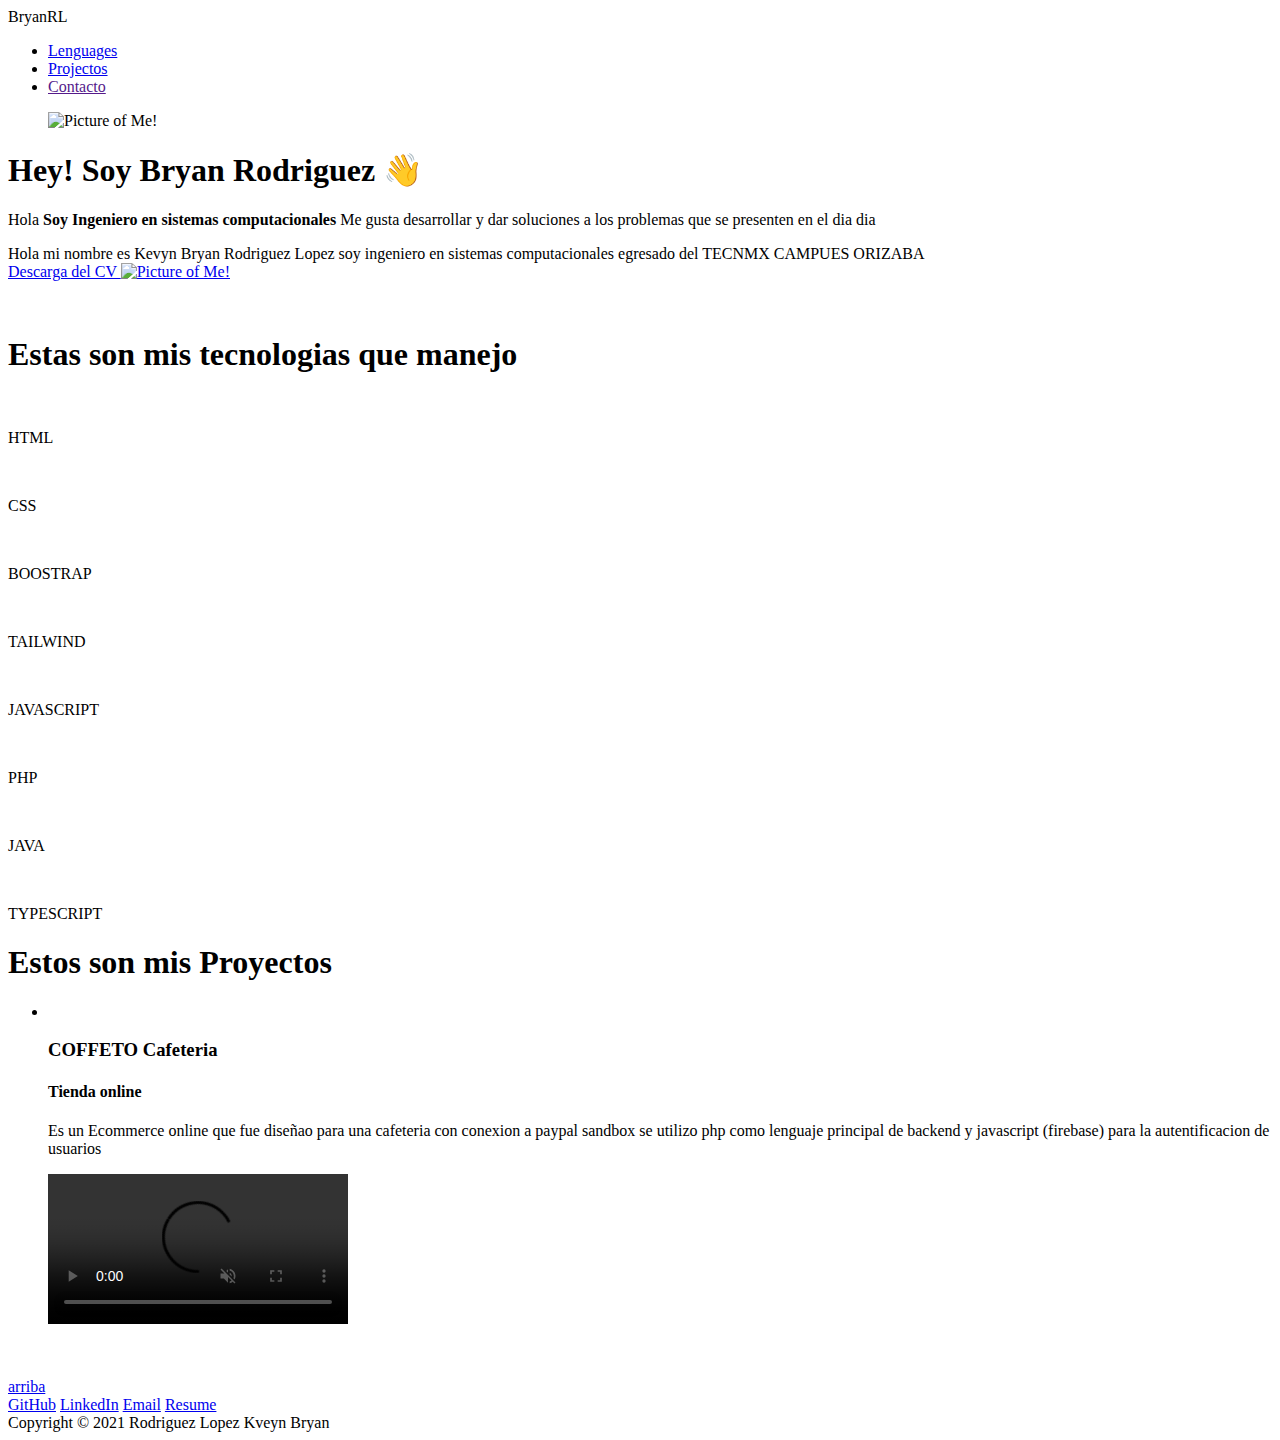
==== index.html @ d08266e8 "index" ====
<!DOCTYPE html>
<html lang="en">

<head>
  <meta charset="UTF-8">
  <meta http-equiv="X-UA-Compatible" content="IE=edge">
  <meta name="viewport" content="width=device-width, initial-scale=1.0">
  <title>BryanRL</title>
  <link rel="stylesheet" href="css/estilos.css">
  <link rel="preconnect" href="https://fonts.googleapis.com">
  <link rel="preconnect" href="https://fonts.gstatic.com" crossorigin>
  <link href="https://fonts.googleapis.com/css2?family=Lato&display=swap" rel="stylesheet">
</head>

<body>
  <!--<section id="about-me">
      <nav>
         <div class="personal__logo">BryanRL</div>
         <ul class="nav__link--list">
            <li>
               <a href="" class="nav__link--anchor link__hover-effect link__hover-effect--black">Lenguajes</a>
            </li>
            <li>
               <a href="" class="nav__link--anchor link__hover-effect link__hover-effect--black">Proyectos</a>
            </li>
            <li>
               <a href="" class="nav__link--anchor link__hover-effect nav__link--anchor--primary">Contacto</a>
            </li>
         </ul>
      </nav>
      <div class="flex flex-1">
         <div class="about-me__info row">
           <div class="about-me__info--container">
             <figure class="about-me__picture--mask">
               <img src="./assets/me.jpeg" class="about-me__picture" alt="Picture of Me!">
             </figure>
             <h1 class="about-me__info--title">
               Hey! I'm <span class="text--purple">David Bragg</span>&nbsp;<span class="wave">👋</span>
             </h1>
             <p class="about-me__info--para">
               I'm a <strong class="text--purple">frontend software engineer</strong> with a strong passion for building
               responsive and performant web
               applications with great user experiences that positively impacts the world.
             </p>
            </div>
         </div>
      </div>
   </section>
   !-->
  <section id="about-me">
    <nav>
      <div class="personal__logo">BryanRL</div>
      <ul class="nav__link--list">
        <li class="nav__link">
          <a href="#lenguages" class=" nav__link--anchor link__hover-effect link__hover-effect--black">Lenguages</a>
        </li>
        <li class="nav__link">
          <a href="#projectos" class=" nav__link--anchor link__hover-effect link__hover-effect--black">Projectos</a>
        </li>
        <li class="nav__link">
          <a href="" class=" nav__link--anchor nav__link--anchor-primary">Contacto</a>
        </li>
      </ul>
    </nav>
    <div class="flex flex-1">
      <div class="about-me__info row">
        <div class="about-me__info--container">
          <figure class="about-me__picture--mask">
            <img src="assets/71330146_541756376619513_9031274985976496128_n.jpg" class="about-me__picture"
              alt="Picture of Me!">
          </figure>
          <h1 class="about-me__info--title">
            Hey! Soy <span class="text--purple">Bryan Rodriguez</span>&nbsp;<span class="wave">👋</span>
          </h1>
          <p class="about-me__info--para">
            Hola <strong class="text--purple">Soy Ingeniero en sistemas computacionales</strong> Me gusta desarrollar y
            dar soluciones a los problemas que se presenten en el dia dia
          </p>
          <div class="about-me__links">
            <a href="" class="about-me__link">
              <i class="fab fa-linkedin-in"></i>
            </a>
            <a href="" class="about-me__link">
              <i class="fab fa-github"></i>
            </a>
            <a href="" class="about-me__link">
              <i class="far fa-envelope"></i>
            </a>
            <a href="./assets/Example Resume.pdf" target="_blank" class="about-me__link">
              <i class="fas fa-file-pdf"></i>
            </a>
          </div>
        </div>
        <div class="about-me__img--container">
          <p>Hola mi nombre es Kevyn Bryan Rodriguez Lopez soy ingeniero en sistemas computacionales egresado del <span
              class="text--purple">TECNMX CAMPUES ORIZABA</span> <br>
            <a href="CV/index.html" class="btn-gif">
              Descarga del CV
              <img src="assets/icons8-download.gif" class="gifDownload" alt="Picture of Me!">
            </a>
          </p>
          <img src="assets/undraw_cloud_files_wmo8.svg" class="about-me__img" alt="">
        </div>
      </div>
  </section>

  <section id="languagues">
    <div class="container">
      <div class="row">
        <h1 class="section__title">Estas son mis <span class="text--purple"> tecnologias que manejo</span> </h1>
        <div class="language__list">
          <div class="language">
            <figure class="language__img--wrapper">
              <img src="assets/file_type_html_icon_130541.svg" alt="" class="language__img">
            </figure>
            <span class="language__name">HTML</span>
          </div>
          <div class="language">
            <figure class="language__img--wrapper">
              <img src="assets/file_type_css_icon_130661.svg" alt="" class="language__img">
            </figure>
            <span class="language__name">CSS</span>
          </div>
          <div class="language">
            <figure class="language__img--wrapper">
              <img src="assets/bootstrap_plain_logo_icon_146619.svg" alt="" class="language__img">
            </figure>
            <span class="language__name">BOOSTRAP</span>
          </div>
          <div class="language">
            <figure class="language__img--wrapper">
              <img src="assets/file_type_tailwind_icon_130128.svg" alt="" class="language__img">
            </figure>
            <span class="language__name">TAILWIND</span>
          </div>
          <div class="language">
            <figure class="language__img--wrapper">
              <img src="assets/file_type_js_official_icon_130509.svg" alt="" class="language__img">
            </figure>
            <span class="language__name">JAVASCRIPT</span>
          </div>
          <div class="language">
            <figure class="llanguage__img--wrapper">
              <img src="assets/php_plain_logo_icon_146397.svg" alt="" class="language__img">
            </figure>
            <span class="language__name">PHP</span>
          </div>
          <div class="language">
            <figure class="language__img--wrapper">
              <img src="assets/java_original_wordmark_logo_icon_146459.svg" alt="" class="language__img">
            </figure>
            <span class="language__name">JAVA</span>
          </div>
          <div class="language">
            <figure class="language__img--wrapper">
              <img src="assets/file_type_typescript_official_icon_130107.svg" alt="" class="language__img">
            </figure>
            <span class="language__name">TYPESCRIPT</span>
          </div>
        </div>
      </div>
    </div>
  </section>
  <section id="projects">
    <div class="container">
      <div class="row">
        <h1 class="section__title">Estos son mis <span class="text--purple">Proyectos</span> </h1>
        <ul class="proyect__list">
          <li class="project">
            <div class="project__wrapper">
              <img src="assets/coffeto.png" alt="" class="project__img" >
                <div class="project__description">
                  <h3 class="project__description--title"> <span class="text--purple"> COFFETO</span> Cafeteria</h3>
                  <h4 class="project__description--sub-title">Tienda online</h4>
                  <p class="project__description--para">
                    Es un Ecommerce online que fue diseñao para una cafeteria con conexion a paypal sandbox se utilizo php como lenguaje principal de backend y javascript (firebase) para la autentificacion de usuarios
                  </p>
                  <div class="project__description--links">
                    <a href=""></a>
                    <a href=""></a>
                  </div>
                </div>
            </div>
          </li>
          <div class="project__shadow">
            <video src="video/13-19-25-trim_uheXBgvw_mUGQ.mp4" alt="" class="project__img" controls muted loop>
          
          </div>
          
      </div>
      </ul>
    </div>
    </div>
  </section>
  <footer>
    <div class="row footer__row">
      <a href="#" class="footer__anchor">
        <figure class="footer__logo">
          <img src="./assets/BryanRL.png" class="footer__logo--img" alt="">
        </figure>
        <span class="footer__logo--popper">
          arriba
          <i class="fas fa-arrow-up"></i>
        </span>
      </a>
      <div class="footer__social--list">
        <a href="https://google.com" target="_blank" class="
          footer__social--link
          link__hover-effect
          link__hover-effect--white
        " target="_blank">GitHub</a>
        <a href="https://google.com" target="_blank" class="
          footer__social--link
          link__hover-effect
          link__hover-effect--white
        " target="_blank">LinkedIn</a>
        <a href="mailto:email@email.com" target="_blank" class="
          footer__social--link
          link__hover-effect
          link__hover-effect--white
        " target="_blank">Email</a>
        <a href="./assets/Example Resume.pdf" target="_blank" class="
          footer__social--link
          link__hover-effect
          link__hover-effect--white
        " target="_blank">Resume</a>
      </div>
      <div class="footer__copyright">Copyright © 2021 Rodriguez Lopez Kveyn Bryan</div>
    </div>
  </footer>
</body>

</html>
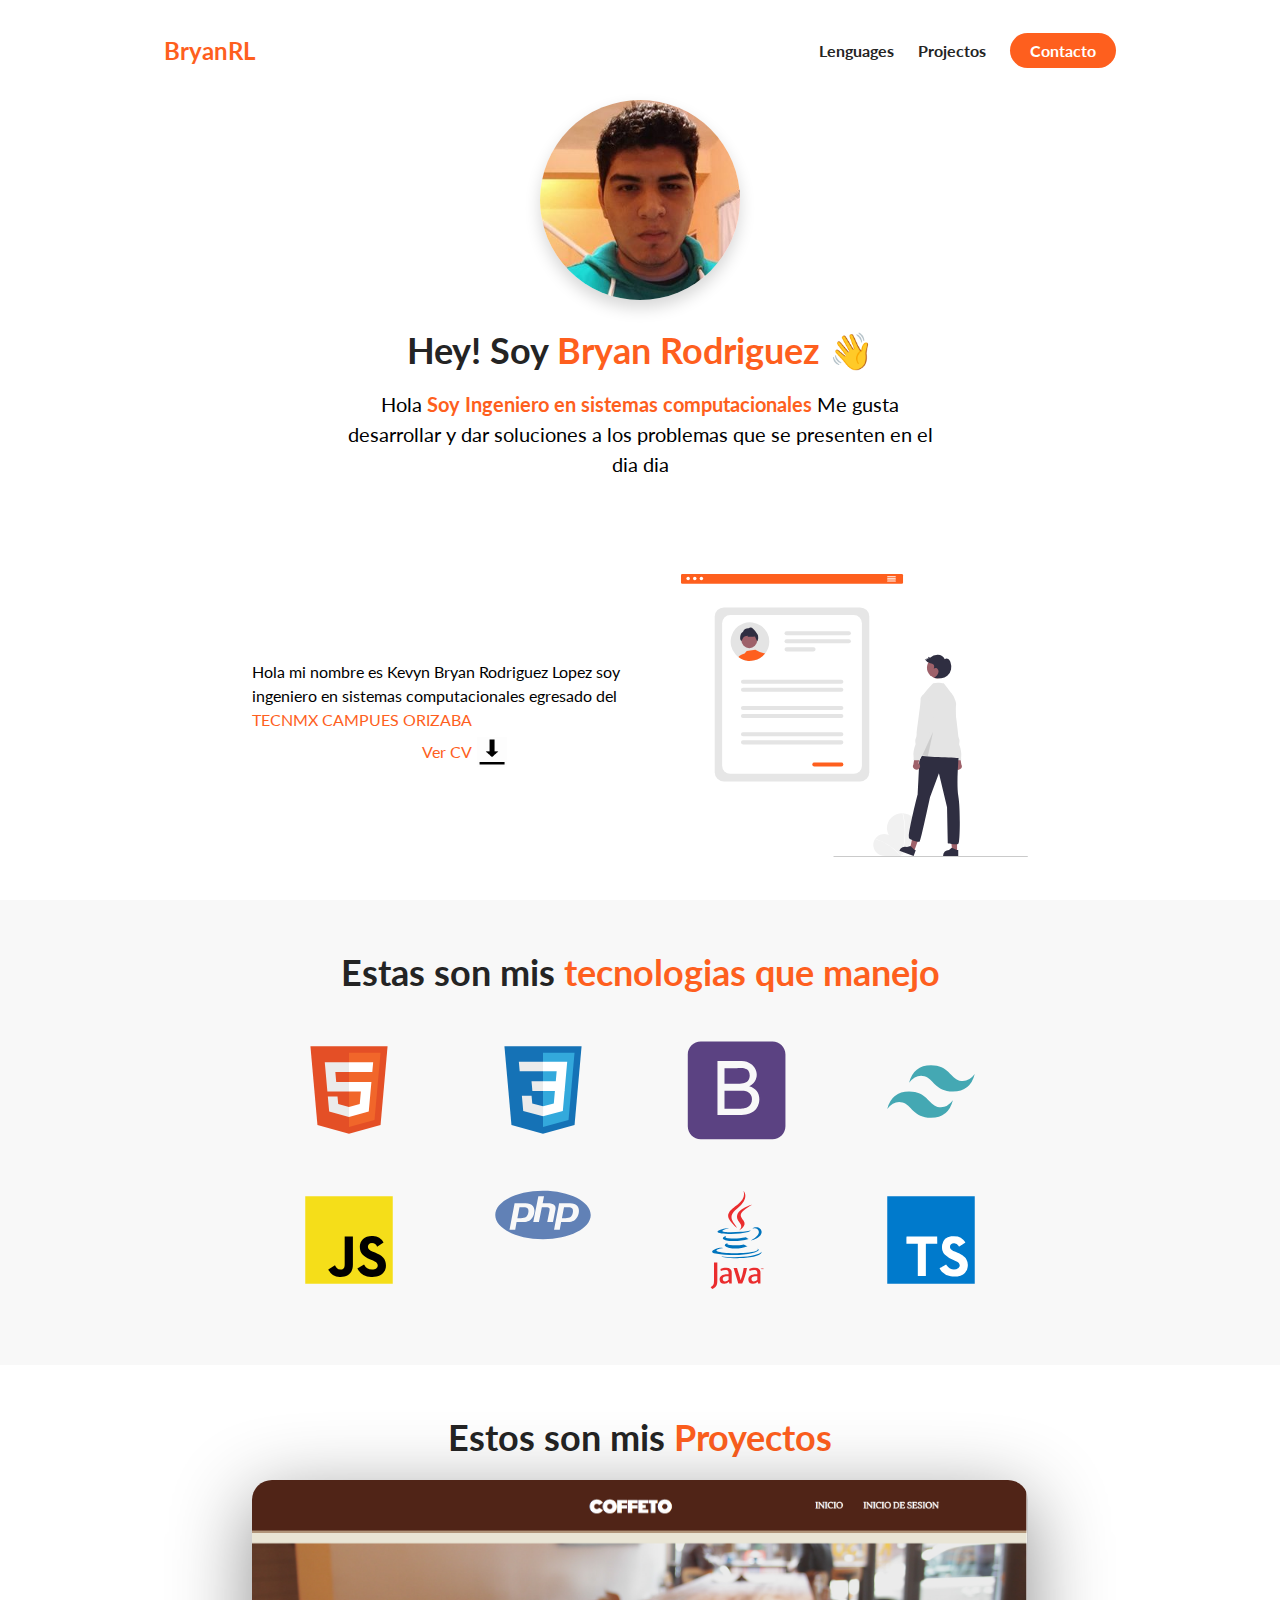
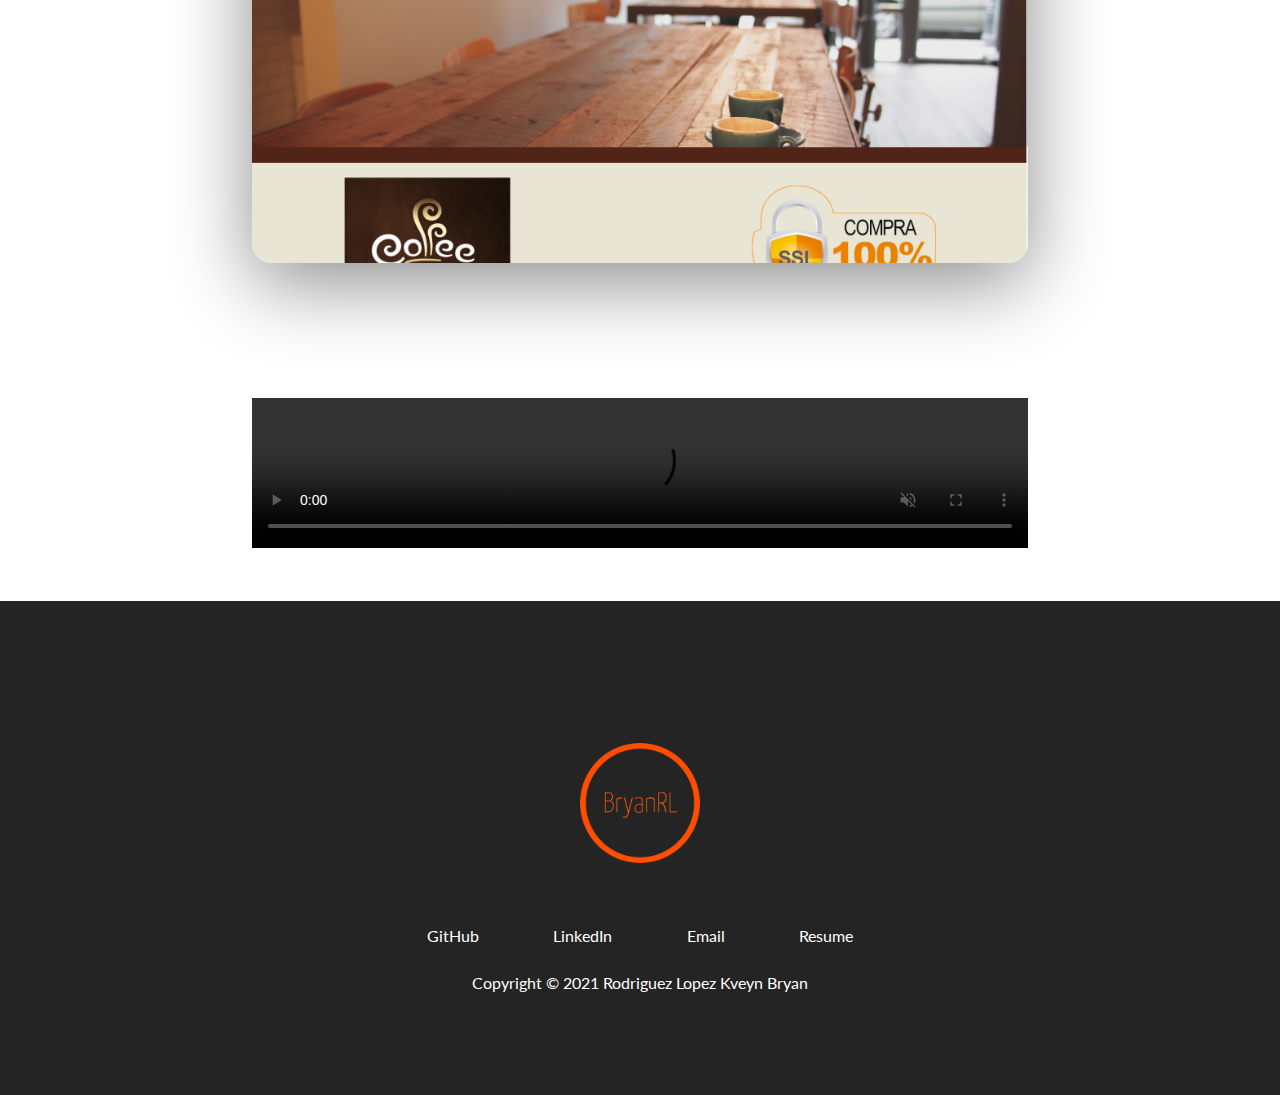
==== commit 4dfe0397: "cambios" ====
--- a/index.html
+++ b/index.html
@@ -95,11 +95,11 @@
           <p>Hola mi nombre es Kevyn Bryan Rodriguez Lopez soy ingeniero en sistemas computacionales egresado del <span
               class="text--purple">TECNMX CAMPUES ORIZABA</span> <br>
             <a href="CV/index.html" class="btn-gif">
-              Descarga del CV
+              Ver CV
               <img src="assets/icons8-download.gif" class="gifDownload" alt="Picture of Me!">
             </a>
           </p>
-          <img src="assets/undraw_cloud_files_wmo8.svg" class="about-me__img" alt="">
+          <img src="assets/undraw_Online_cv_re_gn0a (1).svg" class="about-me__img" alt="">
         </div>
       </div>
   </section>
@@ -204,22 +204,22 @@
         </span>
       </a>
       <div class="footer__social--list">
-        <a href="https://google.com" target="_blank" class="
+        <a href="https://github.com/KBryanRL" target="_blank" class="
           footer__social--link
           link__hover-effect
           link__hover-effect--white
         " target="_blank">GitHub</a>
-        <a href="https://google.com" target="_blank" class="
+        <a href="https://www.linkedin.com/in/kevyn-bryan-rodriguez-lopez-9054b821a/" target="_blank" class="
           footer__social--link
           link__hover-effect
           link__hover-effect--white
         " target="_blank">LinkedIn</a>
-        <a href="mailto:email@email.com" target="_blank" class="
+        <a href="" target="_blank" class="
           footer__social--link
           link__hover-effect
           link__hover-effect--white
         " target="_blank">Email</a>
-        <a href="./assets/Example Resume.pdf" target="_blank" class="
+        <a href="" target="_blank" class="
           footer__social--link
           link__hover-effect
           link__hover-effect--white
--- a/css/estilos.css
+++ b/css/estilos.css
@@ -0,0 +1,509 @@
+@import url('https://fonts.googleapis.com/css2?family=Lato:wght@400;700&display=swap');
+* {
+  font-family: 'Lato', sans-serif;
+  padding: 0;
+  margin: 0;
+  box-sizing: border-box;
+}
+
+html {
+  scroll-behavior: smooth;
+}
+
+h1, h2, h3, h4, h5, h6, span {
+  color: #242424;
+  text-align: center;
+  line-height: 1.25;
+}
+
+h1 {
+  font-size: 36px;
+}
+
+p {
+  line-height: 1.5;
+  font-size: 16px;
+}
+
+a {
+  text-decoration: none;
+  position: relative;
+  transition: opacity 300ms ease;
+}
+
+i:hover {
+  opacity: 0.7;
+}
+
+.link__hover-effect:after {
+  content: "";
+  position: absolute;
+  height: 3px;
+  width: 0;
+  bottom: -3px;
+  right: 0;
+  transition: all 300ms ease;
+}
+
+.link__hover-effect--white:after {
+  background-color: #fff;
+}
+
+.link__hover-effect--black:after {
+  background-color: #000;
+}
+
+.link__hover-effect:hover:after {
+  width: 100%;
+  left: 0;
+}
+
+li {
+  list-style-type: none;
+}
+
+.flex {
+  display: flex;
+}
+
+.flex-1 {
+  flex: 1;
+}
+
+.container {
+  padding: 50px 0;
+}
+
+.row {
+  width: 100%;
+  max-width: 800px;
+  margin: 0 auto;
+  padding: 0 12px;
+}
+
+.text--purple {
+  color: #FE5F1E;
+}
+
+section:nth-child(even) {
+  background-color: #f8f8f8;
+}
+
+.section__title {
+  margin-bottom: 20px;
+}
+
+.btn-gif {
+  display: flex;
+  align-items: center;
+  justify-content: center;
+  color: #FE5F1E;
+  display: flex;
+}
+.gifDownload{
+  width: 40px;
+  height: 40px;
+  padding: 5px;
+}
+/* NAVIGATION BAR */
+
+nav {
+  height: 100px;
+  width: 100%;
+  max-width: 1000px;
+  margin: 0 auto;
+  display: flex;
+  justify-content: space-between;
+  align-items: center;
+  padding: 0 12px;
+}
+
+.nav__link--list {
+  display: flex;
+}
+
+.nav__link--anchor {
+  margin: 0 12px;
+  color: #242424;
+  font-weight: 700;
+}
+
+.nav__link--anchor-primary {
+  background-color: #FE5F1E;
+  padding: 8px 20px;
+  border-radius: 50px;
+  color: white;
+  transition: all 300ms ease;
+}
+
+.nav__link--anchor-primary:hover {
+  background-color: #ca4c1a;
+}
+
+.personal__logo {
+  font-size: 24px;
+  color: #FE5F1E;
+  margin: 0 12px;
+  font-weight: bold
+}
+
+/* ABOUT ME */
+
+#about-me {
+  min-height: 100vh;
+  display: flex;
+  flex-direction: column;
+}
+
+.about-me__info {
+  display: flex;
+  flex-direction: column;
+}
+
+.about-me__info--container {
+  display: flex;
+  flex-direction: column;
+  align-items: center;
+  max-width: 600px;
+  margin: 0 auto;
+  text-align: center;
+}
+
+.about-me__picture--mask {
+  width: 200px;
+  height: 200px;
+  border-radius: 50%;
+  overflow: hidden;
+  box-shadow: 0 8px 16px rgba(0, 0, 0, 0.16);
+  margin-bottom: 28px;
+  animation: animate-profile-picture 800ms 200ms backwards;
+}
+
+@keyframes animate-profile-picture {
+  0% {
+    transform: scale(0);
+  }
+  80% {
+    transform: scale(1.1);
+  }
+  100% {
+    transform: scale(1);
+  }
+}
+
+.about-me__picture {
+  width: 100%;
+  /* Improving my own picture */
+  transform: scale(1.2);
+  padding-top: 8px;
+}
+
+.about-me__info--title {
+  margin-bottom: 16px;
+  animation: fade-up 650ms 400ms backwards;
+}
+
+.about-me__info--para {
+  font-size: 20px;
+  margin-bottom: 28px;
+  animation: fade-up 650ms 600ms backwards;
+}
+
+.about-me__link {
+  font-size: 20px;
+  color: #242424;
+  padding: 0 16px;
+}
+
+.about-me__links {
+  animation: fade-up 650ms 800ms backwards;
+}
+
+@keyframes fade-up {
+  0% {
+    opacity: 0;
+    transform: translateY(40px);
+  }
+  100% {
+    opacity: 1;
+    transform: translateY(0);
+  }
+}
+
+.about-me__img--container {
+  flex: 1;
+  display: flex;
+  align-items: center;
+}
+
+.about-me__img {
+  width: 100%;
+  animation: fade-in 1200ms 800ms backwards;
+}
+
+@keyframes fade-in {
+  0% {
+    opacity: 0;
+  }
+  100% {
+    opacity: 1;
+  }
+}
+
+.wave {
+  display: inline-block;
+  animation: animate-wave 500ms infinite ease-in-out;
+}
+
+@keyframes animate-wave {
+  0% {
+    transform: rotate(0);
+  }
+  50% {
+    transform: rotate(30deg);
+  }
+  100% {
+    transform: rotate(0);
+  }
+}
+
+/* TECH - STACK */
+
+.language__img {
+  width: 100%;
+  max-width: 100px;
+  transition: all 300ms;
+}
+
+.language:hover .language__img {
+  filter: brightness(80%);
+  opacity: 0.86;
+  transform: scale(0.9);
+}
+
+.language {
+  width: 25%;
+  display: flex;
+  justify-content: center;
+  position: relative;
+}
+
+.language__img--wrapper {
+  display: flex;
+  justify-content: center;
+  align-items: center;
+  padding: 25px 16px;
+}
+
+.language__list {
+  display: flex;
+  justify-content: center;
+  width: 100%;
+  flex-wrap: wrap;
+}
+
+.language__name {
+  position: absolute;
+  bottom: 0;
+  transform: scale(0);
+  transition: all 300ms;
+  font-size: 20px;
+  opacity: 0;
+}
+
+.language:hover .language__name {
+  transform: scale(1);
+  opacity: 1;
+}
+
+/* PROJECTS */
+
+.project {
+  margin-bottom: 135px;
+}
+
+.project:last-child {
+  margin-bottom: 40px;
+}
+
+.project__img {
+  width: 100%;
+  transition: all 500ms ease;
+}
+
+.project__wrapper {
+  display: flex;
+  box-shadow: 0 20px 80px rgba(0, 0, 0, 0.45);
+  border-radius: 20px;
+  overflow: hidden;
+  position: relative;
+}
+
+.project__wrapper:before {
+  content: "";
+  position: absolute;
+  top: 0;
+  left: 0;
+  height: 100%;
+  width: 100%;
+  background-color: #1c1d25;
+  opacity: 0;
+  transition: all 450ms ease;
+  z-index: 2;
+  transform: translateY(100%);
+}
+
+.project:hover .project__wrapper:before {
+  transform: translateY(0);
+  opacity: 0.7;
+}
+
+.project:hover .project__img {
+  transform: scale(1.07);
+  filter: blur(5px);
+}
+
+.project:hover .project__description {
+  opacity: 1;
+  transform: translateY(-50%);
+}
+
+.project__list {
+  padding-top: 40px;
+}
+
+.project__description {
+  position: absolute;
+  top: 50%;
+  left: 90px;
+  transform: translateY(100%);
+  max-width: 550px;
+  z-index: 3;
+  opacity: 0;
+  transition: transform 450ms, opacity 300ms;
+}
+
+.project__description--title {
+  font-size: 40px;
+}
+
+.project__description--para {
+  margin: 16px 0;
+}
+
+.project__description--link {
+  font-size: 20px;
+  margin-right: 16px;
+}
+
+.project__description--title, .project__description--sub-title, .project__description--para, .project__description--link {
+  text-align: left;
+  color: #fff;
+}
+
+/* FOOTER */
+
+footer {
+  background-color: #242424;
+}
+
+.footer__social--list {
+  width: 100%;
+  max-width: 500px;
+  display: flex;
+  justify-content: space-around;
+  margin-bottom: 28px;
+}
+
+.footer__row {
+  display: flex;
+  flex-direction: column;
+  align-items: center;
+  justify-content: center;
+  padding: 8% 0;
+}
+
+.footer__logo--img {
+  width: 200px;
+  height: 200px;
+}
+
+.footer__social--link, .footer__copyright, .footer__logo--popper {
+  color: #fff;
+}
+
+.footer__logo--popper {
+  position: absolute;
+  right: 0;
+  top: 85px;
+  font-weight: 700;
+  opacity: 0;
+  transition: all 300ms ease;
+}
+
+.footer__anchor {
+  margin-bottom: 20px;
+  position: relative;
+}
+
+.footer__anchor:hover .footer__logo--popper {
+  transform: translateX(60px);
+  opacity: 1;
+}
+
+/* Small phones, tablets, large smartphones */
+
+@media (max-width: 768px) {
+  nav {
+    height: 68px;
+  }
+  h1 {
+    font-size: 28px;
+  }
+  .about-me__info--para {
+    font-size: 18px;
+  }
+  .language {
+    width: calc(100% / 3);
+  }
+  .project__description--para {
+    font-size: 14px;
+  }
+  .project__description {
+    left: 30px;
+    padding-right: 30px;
+  }
+ 
+}
+
+/* SMALL PHONES */
+
+@media (max-width: 480px) {
+  .nav__link:not(:last-child) {
+    display: none;
+  }
+  .project__wrapper {
+    border-radius: 0;
+  }
+  .project__description {
+    padding: 0;
+    left: 0;
+    width: 100%;
+  }
+  .project__description--para {
+    display: none;
+  }
+  .project__description--links {
+    display: flex;
+    justify-content: center;
+  }
+  .project__description--title {
+    font-size: 32px;
+    line-height: 1;
+    text-align: center;
+  }
+  .project__description--sub-title {
+    text-align: center;
+    margin: 12px 0;
+  }
+}